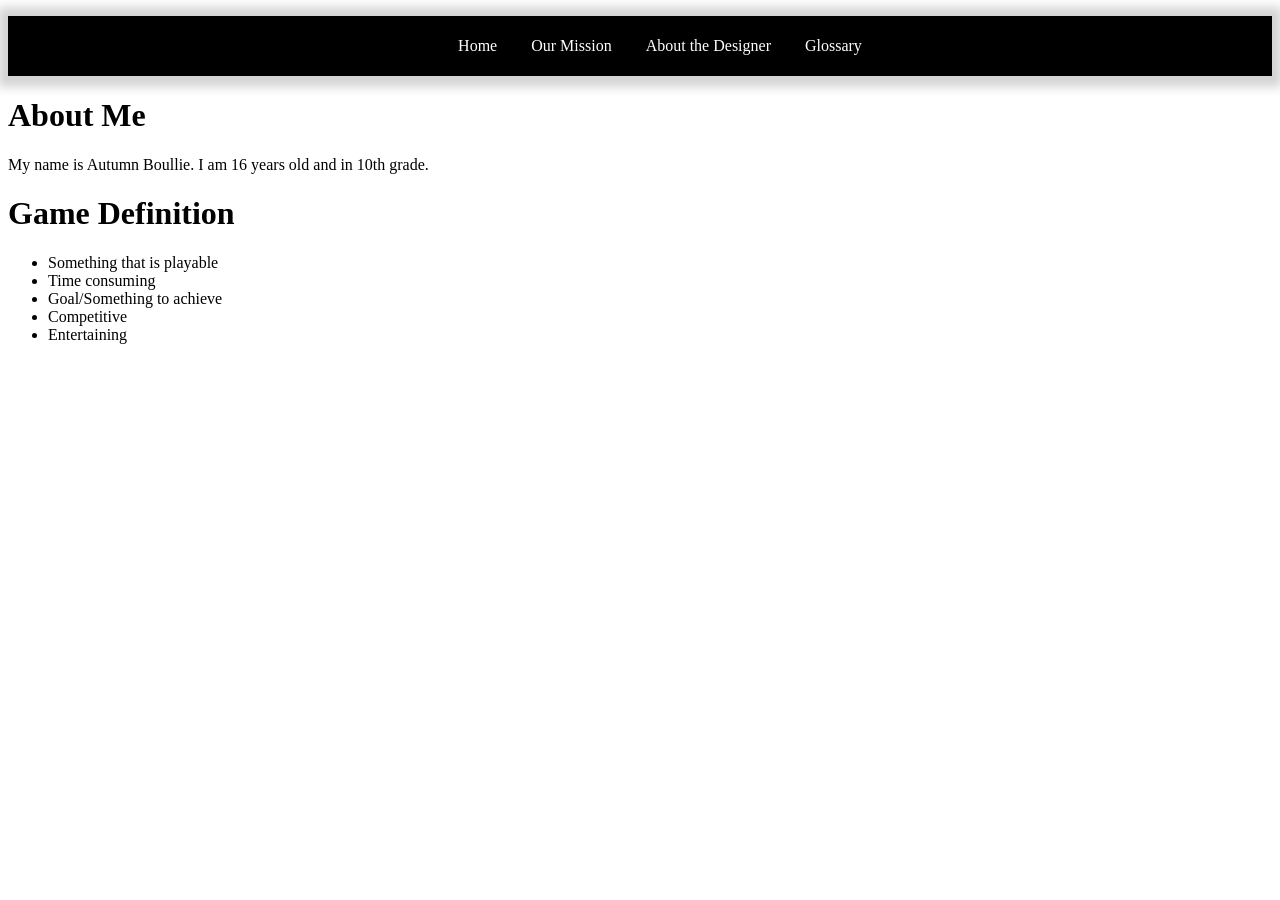
==== about.html @ 794929c2 "Rename About.html to about.html" ====
<!DOCTYPE html>
<html lang="en">
    <head>
        <meta charset="UTF-8">
        <meta name="viewport" content="width=device-width, initial-scale=1.0">
        <meta name="author" content="Insert Your Name Here">
        <title>Insert Title of Your Physical Animation Here</title>
        <link rel="stylesheet" href="style.css">
    </head>
   
    <body>
   <nav id="topNav">
  <ul>
    <li>
      <a href="index.html">Home</a>
    </li>
    <li>
      <a href="mission.html">Our Mission</a>
    </li>
    <li>
      <a href="about.html">About the Designer</a>
    </li>
    <li>
      <a href="glossary.html">Glossary</a>
    </li>
  </ul>
</nav>

        <h1>About Me </h1>
        <p>
            My name is Autumn Boullie. I am 16 years old and in 10th grade. 
        </p>
        
        <h1>Game Definition </h1>  
        <ul>
            <li>Something that is playable </li> 
            <li>Time consuming </li>
            <li>Goal/Something to achieve </li>
            <li>Competitive </li>
             <li>Entertaining </li>
             
        </ul>
    </body>
</html>
---- style.css ----
#topNav {
  background: Black;
  box-shadow: 0px 1px 10px 10px lightgray;
  height: auto;
  text-align: center;
  width: 100%;
}
#topNav > ul > li {
  display: inline;
}
#topNav > ul > li > a
{
  color: white;
  display: inline-block;
  height: 60px;
  line-height: 60px;
  margin: 0px;
  padding: 0px 15px;
  text-decoration: none;
  transition: color 0.3s ease-in;
}
#topNav > ul > li > a:hover {
  color: Gray;
}
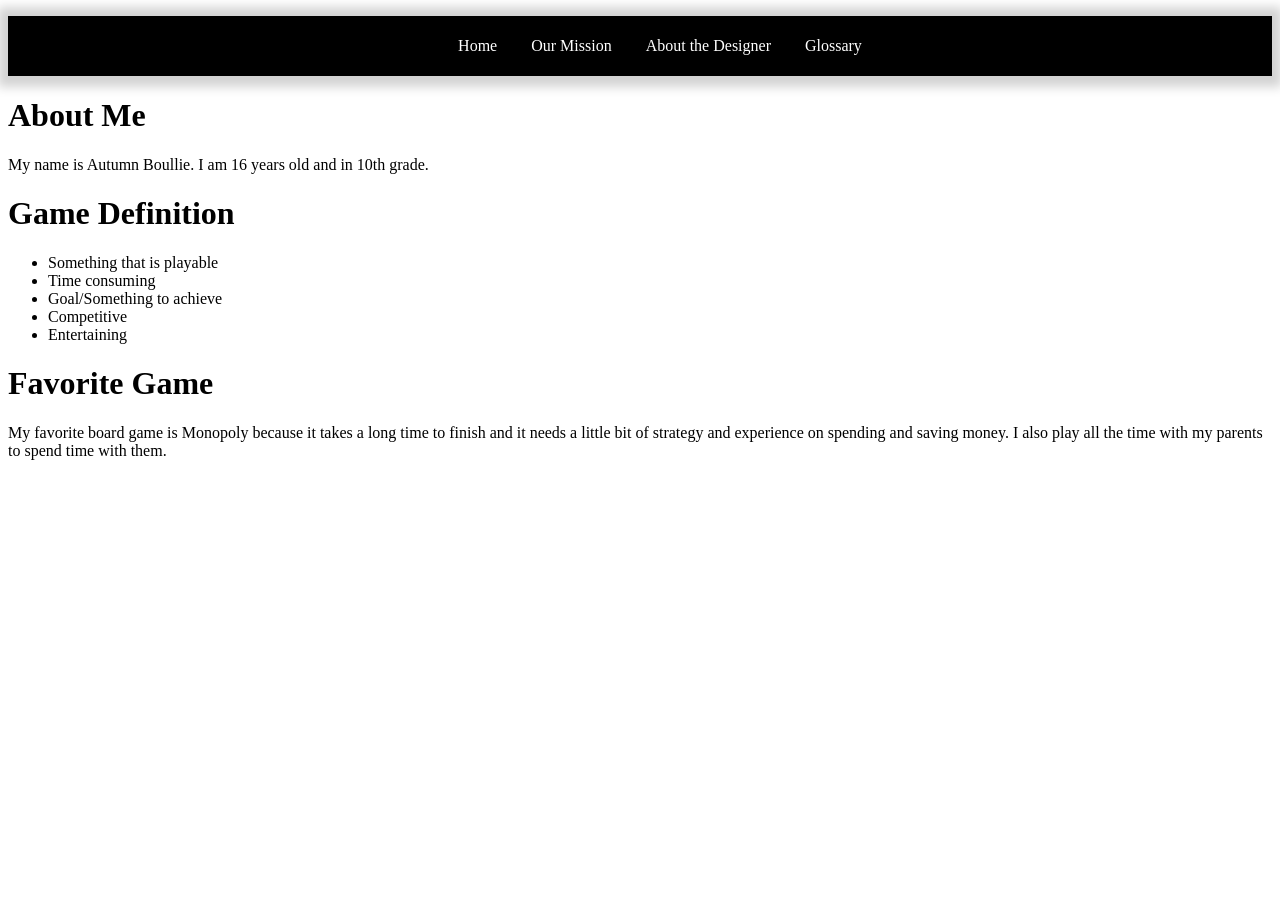
==== commit 5a270ce2: "Update about.html" ====
--- a/about.html
+++ b/about.html
@@ -40,5 +40,11 @@
              <li>Entertaining </li>
              
         </ul>
+        <h1>Favorite Game</h1>
+        <p>
+            My favorite board game is Monopoly because it takes a long time to finish and it needs a little bit of strategy and experience 
+            on spending and saving money. I also play all the time with my parents to spend time with them.
+        <p>
+       
     </body>
 </html>
--- a/style.css
+++ b/style.css
@@ -1,5 +1,5 @@
 #topNav {
-  background: Black;
+  background: black;
   box-shadow: 0px 1px 10px 10px lightgray;
   height: auto;
   text-align: center;
@@ -20,5 +20,5 @@
   transition: color 0.3s ease-in;
 }
 #topNav > ul > li > a:hover {
-  color: Gray;
+  color: gray;
 }
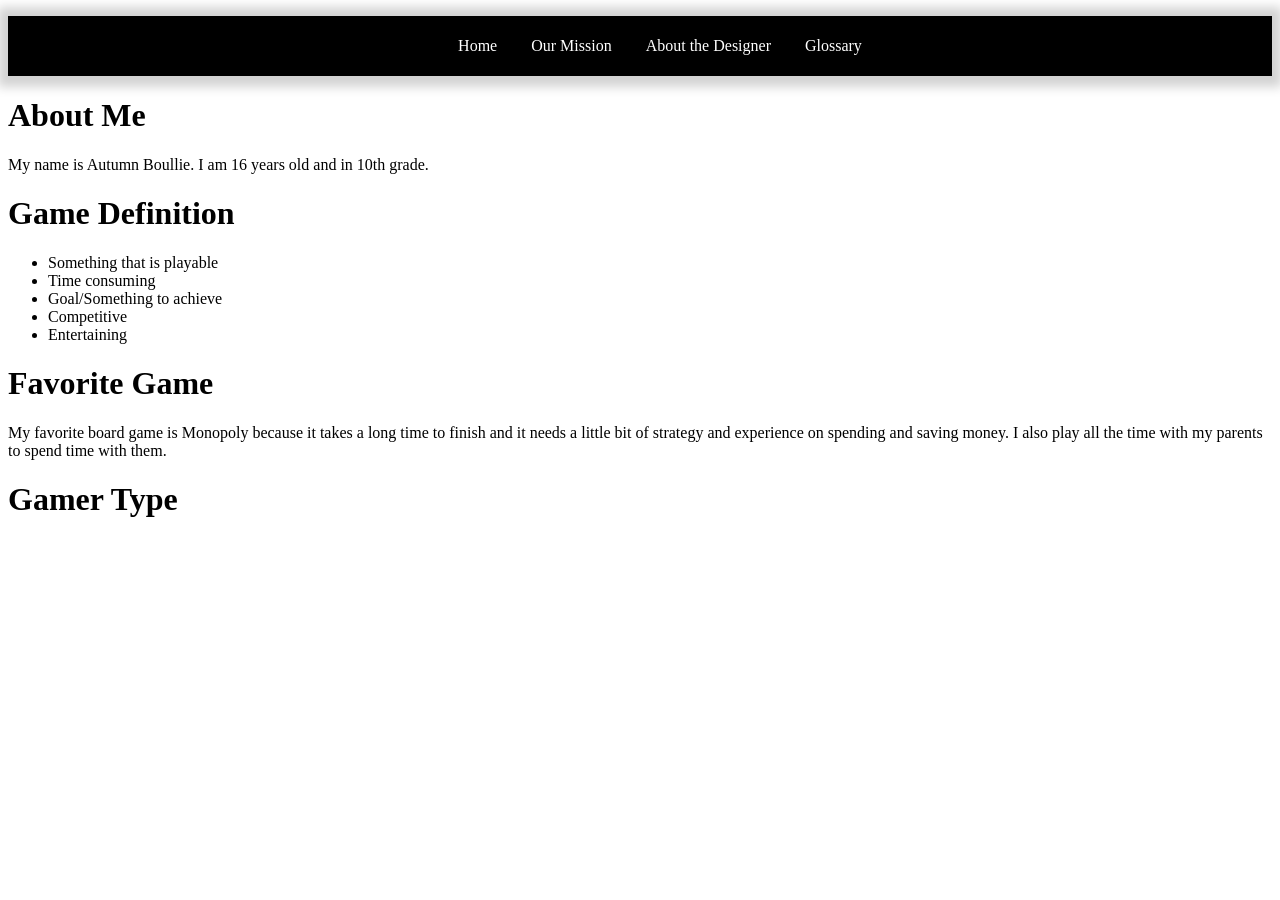
==== commit f58db700: "Update about.html" ====
--- a/about.html
+++ b/about.html
@@ -26,12 +26,12 @@
   </ul>
 </nav>
 
-        <h1>About Me </h1>
+        <h1>About Me</h1>
         <p>
             My name is Autumn Boullie. I am 16 years old and in 10th grade. 
         </p>
         
-        <h1>Game Definition </h1>  
+        <h1>Game Definition</h1>  
         <ul>
             <li>Something that is playable </li> 
             <li>Time consuming </li>
@@ -45,6 +45,11 @@
             My favorite board game is Monopoly because it takes a long time to finish and it needs a little bit of strategy and experience 
             on spending and saving money. I also play all the time with my parents to spend time with them.
         <p>
-       
+      
+       <h1>Gamer Type</h1>
+       <p>
+           
+           
+        
     </body>
 </html>
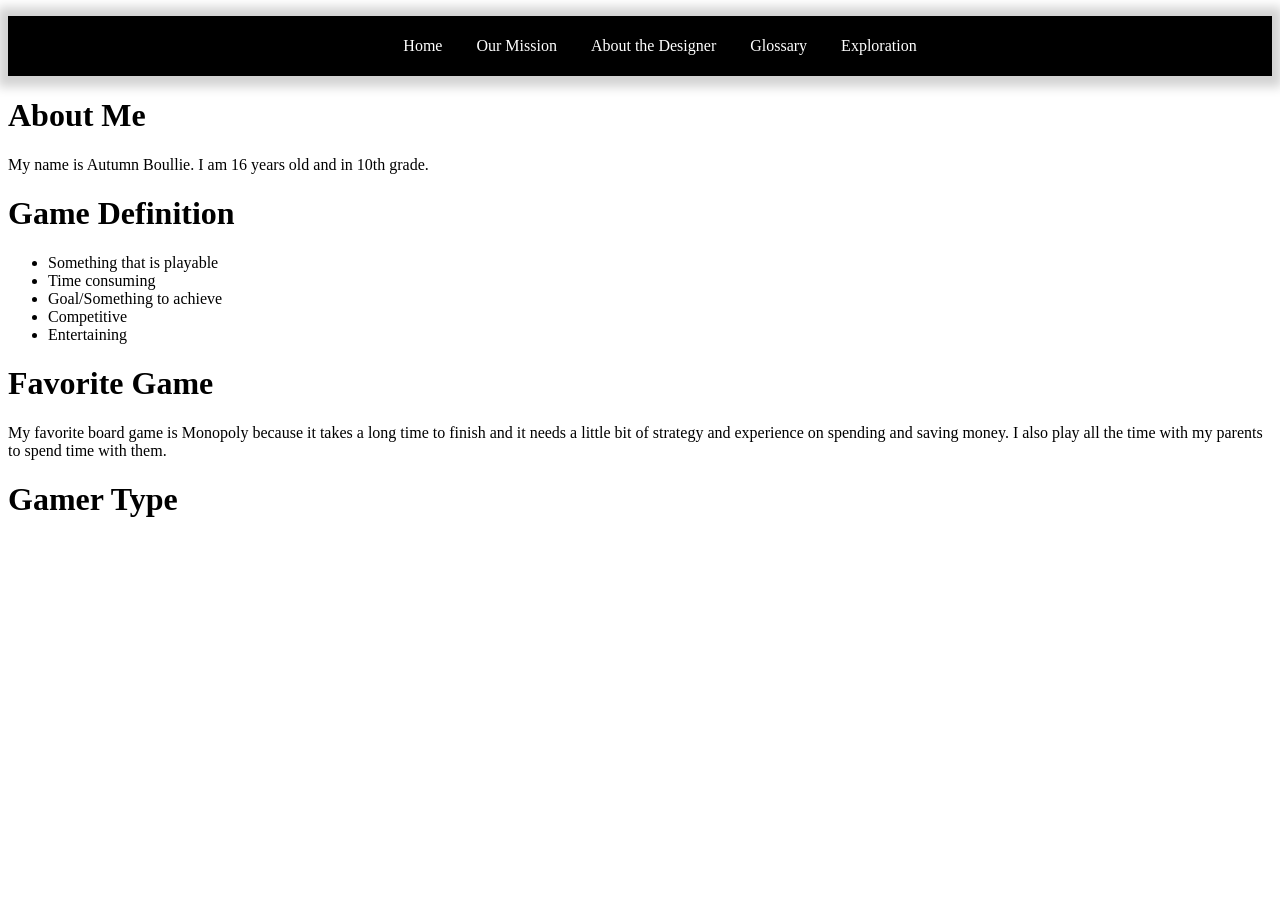
==== commit 3ac977ac: "Update about.html" ====
--- a/about.html
+++ b/about.html
@@ -7,9 +7,7 @@
         <title>Insert Title of Your Physical Animation Here</title>
         <link rel="stylesheet" href="style.css">
     </head>
-   
-    <body>
-   <nav id="topNav">
+<nav id="topNav">
   <ul>
     <li>
       <a href="index.html">Home</a>
@@ -22,6 +20,9 @@
     </li>
     <li>
       <a href="glossary.html">Glossary</a>
+    </li>
+    <li>
+         <a href="explorations.html">Exploration</a>
     </li>
   </ul>
 </nav>
